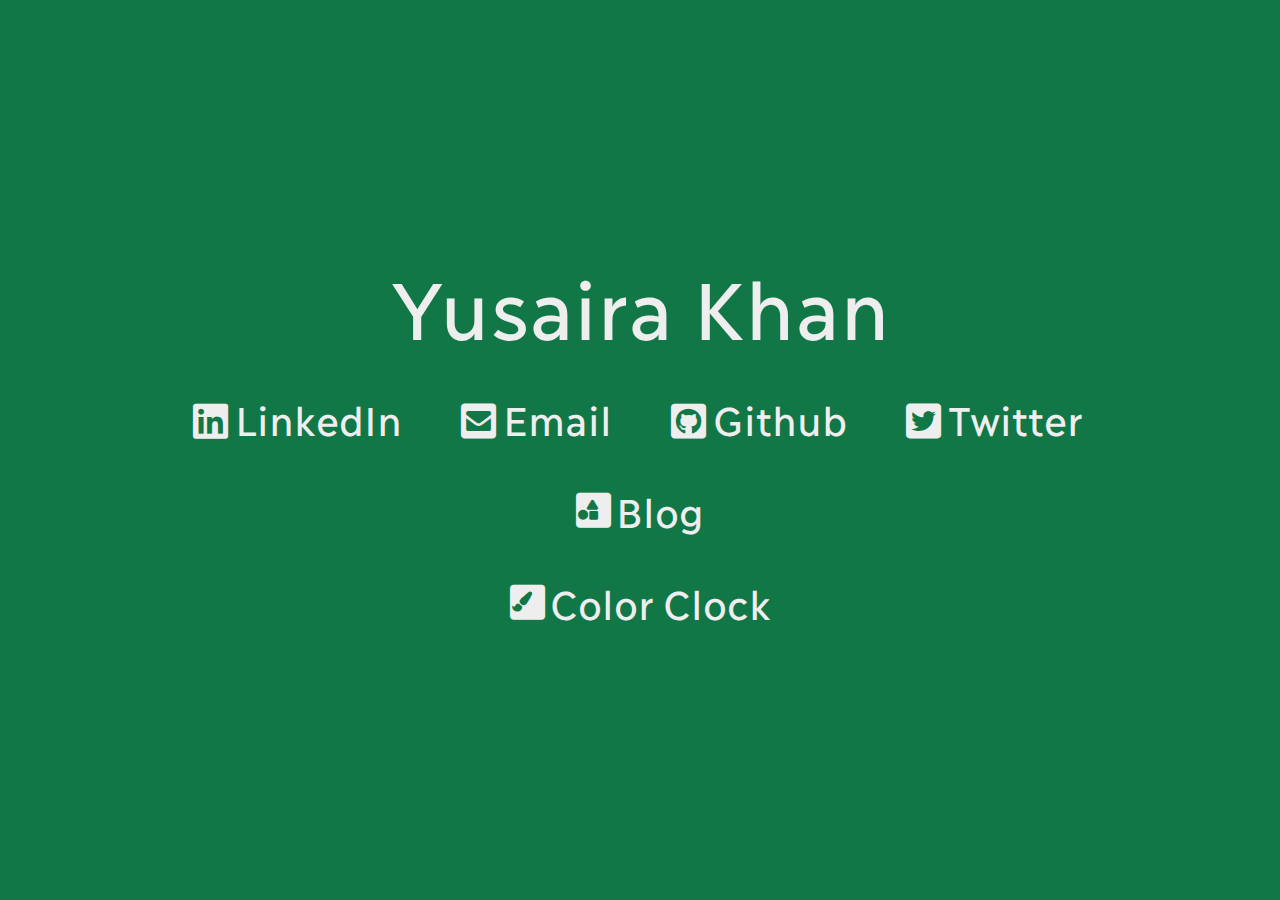
==== index.html @ d63ddd4a "change contrast of fonts" ====
<!DOCTYPE html>
<html>

<head profile="http://www.w3.org/2005/10/profile">
    <meta content="text/html;charset=utf-8" http-equiv="Content-Type">
    <meta content="utf-8" http-equiv="encoding">
    <link rel="icon" type="image/png" href="wow.png">
    <link href="/media/css/fontawesome/brands.min.css" rel="stylesheet">
    <link href="/media/css/fontawesome/fontawesome.min.css" rel="stylesheet">
    <link href="/media/css/fontawesome/solid.min.css" rel="stylesheet">
    <link href="/media/css/bulma/bulma.min.css" rel="stylesheet">
    <meta name="viewport" content="width=device-width, initial-scale=1.0">
    <title>Yusaira Khan</title>

    <style>
        @font-face {
            font-family: 'Ilisarniq';
            font-style: normal;
            font-weight: 400;
            font-display: swap;
            src: local('Ilisarniq'), url("/media/webfonts/Ilisarniq-Regular.woff2") format('woff2');
        }

        @font-face {
            font-family: 'Pat';
            font-style: normal;
            font-weight: 400;
            font-display: swap;
            src: local('Pat'), url("/media/webfonts/PatrickHand-Regular.woff2") format('woff2');
        }

        body {
            background-color: rgb(17, 119, 70);
            color: #eee;
            font-family: 'Ilisarniq', sans-serif;

        }

        .beside-stacked {
            vertical-align: middle;
        }

        .fa-stack {
            font-size: 0.5em;
        }

        a:hover {
            color: #eee;
        }

        a {
            color: #eee;
            text-decoration: none;
        }

        .stacked-icon {
            vertical-align: middle;
            justify-content: center;
        }

        .stacked-icon-inner {
            color: rgb(17, 119, 70);
        }

        @media screen and (min-width:769px),
        print {
            .is-size-1-tablet {
                font-size: 5rem !important
            }

            .is-size-2-tablet {
                font-size: 2.5rem !important
            }

        }

        @media screen and (max-width:768px) {

            .is-size-3-mobile {
                font-size: 3rem !important
            }

            .is-size-4-mobile {
                font-size: 1.5rem !important
            }
        }
    </style>
</head>

<body id=body class="hero is-fullheight is-size-4-mobile is-size-2-tablet">
    <div class="hero-body has-text-left-mobile has-text-centered-tablet">
        <div class="container">
            <div id=name class="columns">
                <div class="column is-size-3-mobile is-size-1-tablet">
                    Yusaira Khan
                </div>
            </div>
            <div id=list class="columns is-tablet is-centered is-8-tablet is-variable">
                <div class="links column is-narrow-tablet">
                    <a href="https://www.linkedin.com/in/yusairakhan">
                        <span class="icon">
                            <i class='fab fa-linkedin'></i>
                        </span>
                        <span class="link-text">
                            LinkedIn
                        </span>
                    </a>
                </div>
                <div class="links column is-narrow-tablet">
                    <script type="text/javascript" language="javascript">
                        <!--
                        // Email obfuscator script 2.1 by Tim Williams, University of Arizona
                        // Random encryption key feature by Andrew Moulden, Site Engineering Ltd
                        // This code is freeware provided these four comment lines remain intact
                        // A wizard to generate this code is at http://www.jottings.com/obfuscator/
                        {
                            coded = "RXxY3oYBtdYg@mBY34.V0B"
                            key = "mJ9Rd478xHGMNSYjzunU0wBCkbqW5QeALcD1iZrXgFOyhltTsp6KE2aVfv3IoP"
                            shift = coded.length
                            link = ""
                            for (i = 0; i < coded.length; i++) {
                                if (key.indexOf(coded.charAt(i)) == -1) {
                                    ltr = coded.charAt(i)
                                    link += (ltr)
                                } else {
                                    ltr = (key.indexOf(coded.charAt(i)) - shift + key.length) % key.length
                                    link += (key.charAt(ltr))
                                }
                            }
                            document.write("<a href='mailto:" + link + "'><span class='icon'><i class='fa fa-envelope-square'></i></span>  <span class='link-text'>Email</span></a>")
                        }
                        //
                        -->
                    </script><noscript>Sorry, you need Javascript on to email me.</noscript>
                </div>

                <div class="links column is-narrow-tablet">
                    <a href="https://github.com/yusaira-khan">
                        <span class="icon">

                            <i class='fab fa-github-square'></i>
                        </span>
                        <span class="link-text">
                            Github
                        </span>
                    </a>
                </div>
                <div class="links column is-narrow-tablet">
                    <a href="https://twitter.com/yusairakhan">
                        <span class="icon">

                            <i class='fab fa-twitter-square'></i>
                        </span>
                        <span class="link-text">
                            Twitter
                        </span>
                    </a>
                </div>
            </div>
            <div class="columns is-centered">
                <div class="links column is-narrow-tablet">
                    <a href="/blog" id=blogSquare>
                        <span class="icon stacked-icon">

                            <i class="fa-stack ">
                                <span class='fa fa-square fa-stack-2x'></span>
                                <span class='fas fa-shapes fa-stack-1x stacked-icon-inner'></span>
                            </i>
                        </span>
                        <span class="link-text beside-stacked">
                            Blog
                        </span>

                    </a>
                </div>
            </div>
            <div class="columns is-centered">
                <div id=colorSection class="links column is-narrow-tablet">
                    <div id='colorButton'>
                        <span class="icon stacked-icon">
                            <i class="fa-stack ">
                                <span class='fa fa-square fa-stack-2x'></span>
                                <span class='fa fa-paint-brush fa-stack-1x stacked-icon-inner'></span>
                            </i>
                        </span>

                        <span class="link-text beside-stacked">Color Clock
                    </div>
                </div>
                <div id="clockDiv" style="display:none;" class="links column is-narrow-tablet">
                    <a>
                        <span class="icon">
                            <i id="closeButton" class="fa fa-window-close">
                            </i>
                        </span>
                        <span id=clock class=link-text>
                        </span>

                </div>

            </div>
        </div>
    </div>
    </div>

    <script>
        var body = document.getElementById('body').style;
        var color = document.getElementById('colorSection').style;
        var clock = document.getElementById('clockDiv').style;
        var modeOptions = ['rgb', 'bgr', "gbr", "rbg", "brg", "grb"];
        var modeIndex = 0;
        var mode = modeOptions[modeIndex];

        function changeMode() {
            modeIndex++;
            modeIndex = modeIndex % modeOptions.length;
            mode = modeOptions[modeIndex];
            console.log(mode);
        }
        var timer;

        function changeColor(colorString) {
            body['background-color'] = colorString;
            var texts = document.getElementsByClassName('stacked-icon-inner');
            for (var i = 0; i < texts.length; i++) {
                texts[i].style.color = colorString;
            }
        }

        function addShadow() {
            body['text-shadow'] = "2px 2px 2px #ddd"
        }

        function removeShadow() {
            body['text-shadow'] = ""
        }

        function convertToRGB(h, m, s, mode) {
            var colorDict = {};
            colorDict[mode[0]] = h;
            colorDict[mode[1]] = m;
            colorDict[mode[2]] = s;

            return 'rgb(' + colorDict['r'] + ',' +
                colorDict['b'] + ',' +
                colorDict['g'] + ')';
        }

        function getColorFromTime(d, mode) {
            var hourCoeff = 256.0 / 24;
            var minuteCoeff = 256.0 / 60;
            var secondCoeff = minuteCoeff;
            var hourColor = (d.getHours() * hourCoeff);
            hourColor = hourColor.toFixed();
            var minuteColor = d.getMinutes() * minuteCoeff;
            minuteColor = minuteColor.toFixed();
            var secondColor = d.getSeconds() * secondCoeff;
            secondColor = secondColor.toFixed();
            return convertToRGB(hourColor, minuteColor, secondColor, mode);
        }

        function getTime(d, mode) {
            var displayText = mode + '(' + d.getHours() + ':' + d.getMinutes() + ':' + d.getSeconds() + ')';
            return displayText;
        }

        function displayClock() {
            var d = new Date();
            var color = getColorFromTime(d, mode);
            changeColor(color);
            addShadow();
            var displayText = getTime(d, mode);
            document.getElementById('clock').textContent = 'Current color is:' + displayText;
        }

        function removeClock() {
            clearInterval(timer);
            changeColor('rgb(17,119,70)');
            removeShadow();
            clock.display = 'none';
            color.display = 'inline-block';
        }

        function startClock() {
            timer = setInterval(displayClock);
            clock.display = 'inline-block';
            color.display = 'none';
        }
        document.getElementById('colorSection').onclick = startClock;
        document.getElementById('closeButton').onclick = removeClock;
        document.getElementById('clock').onclick = changeMode;
    </script>
</body>

</html>
---- media/css/fontawesome/brands.min.css ----
/*!
 * Font Awesome Pro 5.15.1 by @fontawesome - https://fontawesome.com
 * License - https://fontawesome.com/license (Commercial License)
 */
@font-face{font-family:"Font Awesome 5 Brands";font-style:normal;font-weight:400;font-display:block;src:url(../../webfonts/fa-brands-400.eot);src:url(../../webfonts/fa-brands-400.eot?#iefix) format("embedded-opentype"),url(../../webfonts/fa-brands-400.woff2) format("woff2"),url(../../webfonts/fa-brands-400.woff) format("woff"),url(../../webfonts/fa-brands-400.ttf) format("truetype"),url(../../webfonts/fa-brands-400.svg#fontawesome) format("svg")}.fab{font-family:"Font Awesome 5 Brands";font-weight:400}
---- media/css/fontawesome/solid.min.css ----
/*!
 * Font Awesome Pro 5.15.1 by @fontawesome - https://fontawesome.com
 * License - https://fontawesome.com/license (Commercial License)
 */
@font-face{font-family:"Font Awesome 5 Pro";font-style:normal;font-weight:900;font-display:block;src:url(../../webfonts/fa-solid-900.eot);src:url(../../webfonts/fa-solid-900.eot?#iefix) format("embedded-opentype"),url(../../webfonts/fa-solid-900.woff2) format("woff2"),url(../../webfonts/fa-solid-900.woff) format("woff"),url(../../webfonts/fa-solid-900.ttf) format("truetype"),url(../../webfonts/fa-solid-900.svg#fontawesome) format("svg")}.fa,.fas{font-family:"Font Awesome 5 Pro";font-weight:900}
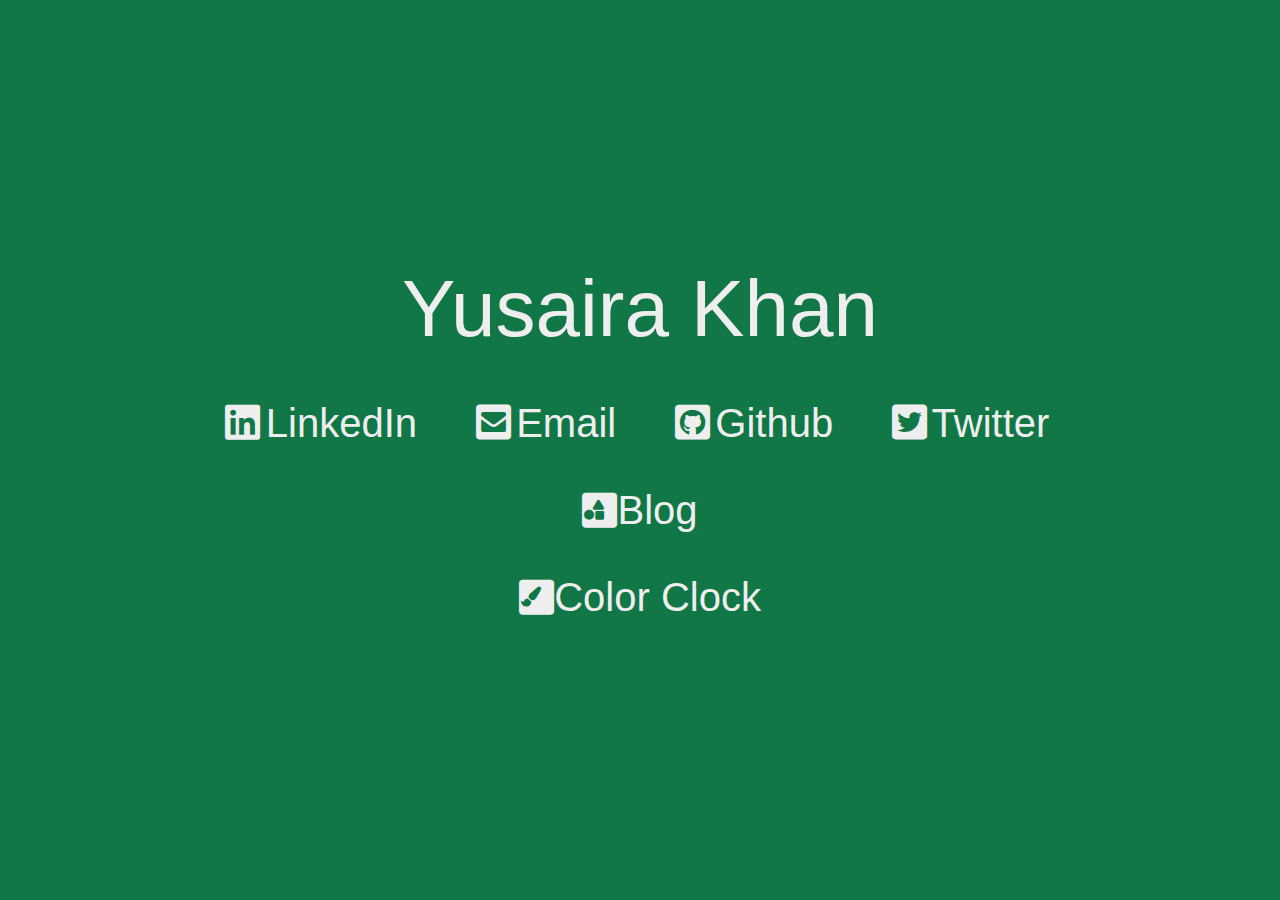
==== commit 35b5dd40: "change css to separate files" ====
--- a/index.html
+++ b/index.html
@@ -4,87 +4,16 @@
 <head profile="http://www.w3.org/2005/10/profile">
     <meta content="text/html;charset=utf-8" http-equiv="Content-Type">
     <meta content="utf-8" http-equiv="encoding">
+    <meta name="viewport" content="width=device-width, initial-scale=1.0">
     <link rel="icon" type="image/png" href="wow.png">
     <link href="/media/css/fontawesome/brands.min.css" rel="stylesheet">
     <link href="/media/css/fontawesome/fontawesome.min.css" rel="stylesheet">
     <link href="/media/css/fontawesome/solid.min.css" rel="stylesheet">
     <link href="/media/css/bulma/bulma.min.css" rel="stylesheet">
-    <meta name="viewport" content="width=device-width, initial-scale=1.0">
+    <link rel="stylesheet" href="/media/css/ilisarniq-font.css" type="text/css" >
+    <link href="/media/css/landing.css" rel="stylesheet">
     <title>Yusaira Khan</title>
 
-    <style>
-        @font-face {
-            font-family: 'Ilisarniq';
-            font-style: normal;
-            font-weight: 400;
-            font-display: swap;
-            src: local('Ilisarniq'), url("/media/webfonts/Ilisarniq-Regular.woff2") format('woff2');
-        }
-
-        @font-face {
-            font-family: 'Pat';
-            font-style: normal;
-            font-weight: 400;
-            font-display: swap;
-            src: local('Pat'), url("/media/webfonts/PatrickHand-Regular.woff2") format('woff2');
-        }
-
-        body {
-            background-color: rgb(17, 119, 70);
-            color: #eee;
-            font-family: 'Ilisarniq', sans-serif;
-
-        }
-
-        .beside-stacked {
-            vertical-align: middle;
-        }
-
-        .fa-stack {
-            font-size: 0.5em;
-        }
-
-        a:hover {
-            color: #eee;
-        }
-
-        a {
-            color: #eee;
-            text-decoration: none;
-        }
-
-        .stacked-icon {
-            vertical-align: middle;
-            justify-content: center;
-        }
-
-        .stacked-icon-inner {
-            color: rgb(17, 119, 70);
-        }
-
-        @media screen and (min-width:769px),
-        print {
-            .is-size-1-tablet {
-                font-size: 5rem !important
-            }
-
-            .is-size-2-tablet {
-                font-size: 2.5rem !important
-            }
-
-        }
-
-        @media screen and (max-width:768px) {
-
-            .is-size-3-mobile {
-                font-size: 3rem !important
-            }
-
-            .is-size-4-mobile {
-                font-size: 1.5rem !important
-            }
-        }
-    </style>
 </head>
 
 <body id=body class="hero is-fullheight is-size-4-mobile is-size-2-tablet">
@@ -203,93 +132,7 @@
     </div>
     </div>
 
-    <script>
-        var body = document.getElementById('body').style;
-        var color = document.getElementById('colorSection').style;
-        var clock = document.getElementById('clockDiv').style;
-        var modeOptions = ['rgb', 'bgr', "gbr", "rbg", "brg", "grb"];
-        var modeIndex = 0;
-        var mode = modeOptions[modeIndex];
-
-        function changeMode() {
-            modeIndex++;
-            modeIndex = modeIndex % modeOptions.length;
-            mode = modeOptions[modeIndex];
-            console.log(mode);
-        }
-        var timer;
-
-        function changeColor(colorString) {
-            body['background-color'] = colorString;
-            var texts = document.getElementsByClassName('stacked-icon-inner');
-            for (var i = 0; i < texts.length; i++) {
-                texts[i].style.color = colorString;
-            }
-        }
-
-        function addShadow() {
-            body['text-shadow'] = "2px 2px 2px #ddd"
-        }
-
-        function removeShadow() {
-            body['text-shadow'] = ""
-        }
-
-        function convertToRGB(h, m, s, mode) {
-            var colorDict = {};
-            colorDict[mode[0]] = h;
-            colorDict[mode[1]] = m;
-            colorDict[mode[2]] = s;
-
-            return 'rgb(' + colorDict['r'] + ',' +
-                colorDict['b'] + ',' +
-                colorDict['g'] + ')';
-        }
-
-        function getColorFromTime(d, mode) {
-            var hourCoeff = 256.0 / 24;
-            var minuteCoeff = 256.0 / 60;
-            var secondCoeff = minuteCoeff;
-            var hourColor = (d.getHours() * hourCoeff);
-            hourColor = hourColor.toFixed();
-            var minuteColor = d.getMinutes() * minuteCoeff;
-            minuteColor = minuteColor.toFixed();
-            var secondColor = d.getSeconds() * secondCoeff;
-            secondColor = secondColor.toFixed();
-            return convertToRGB(hourColor, minuteColor, secondColor, mode);
-        }
-
-        function getTime(d, mode) {
-            var displayText = mode + '(' + d.getHours() + ':' + d.getMinutes() + ':' + d.getSeconds() + ')';
-            return displayText;
-        }
-
-        function displayClock() {
-            var d = new Date();
-            var color = getColorFromTime(d, mode);
-            changeColor(color);
-            addShadow();
-            var displayText = getTime(d, mode);
-            document.getElementById('clock').textContent = 'Current color is:' + displayText;
-        }
-
-        function removeClock() {
-            clearInterval(timer);
-            changeColor('rgb(17,119,70)');
-            removeShadow();
-            clock.display = 'none';
-            color.display = 'inline-block';
-        }
-
-        function startClock() {
-            timer = setInterval(displayClock);
-            clock.display = 'inline-block';
-            color.display = 'none';
-        }
-        document.getElementById('colorSection').onclick = startClock;
-        document.getElementById('closeButton').onclick = removeClock;
-        document.getElementById('clock').onclick = changeMode;
-    </script>
+     <script src="/media/js/color-clock.js"></script>
 </body>
 
 </html>
--- a/media/css/landing.css
+++ b/media/css/landing.css
@@ -0,0 +1,55 @@
+        body {
+            background-color: rgb(17, 119, 70);
+            color: #eee;
+            font-family: 'Ilisarniq', sans-serif;
+
+        }
+
+        .beside-stacked {
+            vertical-align: middle;
+        }
+
+        .fa-stack {
+            font-size: 0.5em;
+        }
+
+        a:hover {
+            color: #eee;
+        }
+
+        a {
+            color: #eee;
+            text-decoration: none;
+        }
+
+        .stacked-icon {
+            vertical-align: middle;
+            justify-content: center;
+        }
+
+        .stacked-icon-inner {
+            color: rgb(17, 119, 70);
+        }
+
+        @media screen and (min-width:769px),
+        print {
+            .is-size-1-tablet {
+                font-size: 5rem !important
+            }
+
+            .is-size-2-tablet {
+                font-size: 2.5rem !important
+            }
+
+        }
+
+        @media screen and (max-width:768px) {
+
+            .is-size-3-mobile {
+                font-size: 3rem !important
+            }
+
+            .is-size-4-mobile {
+                font-size: 1.5rem !important
+            }
+        }
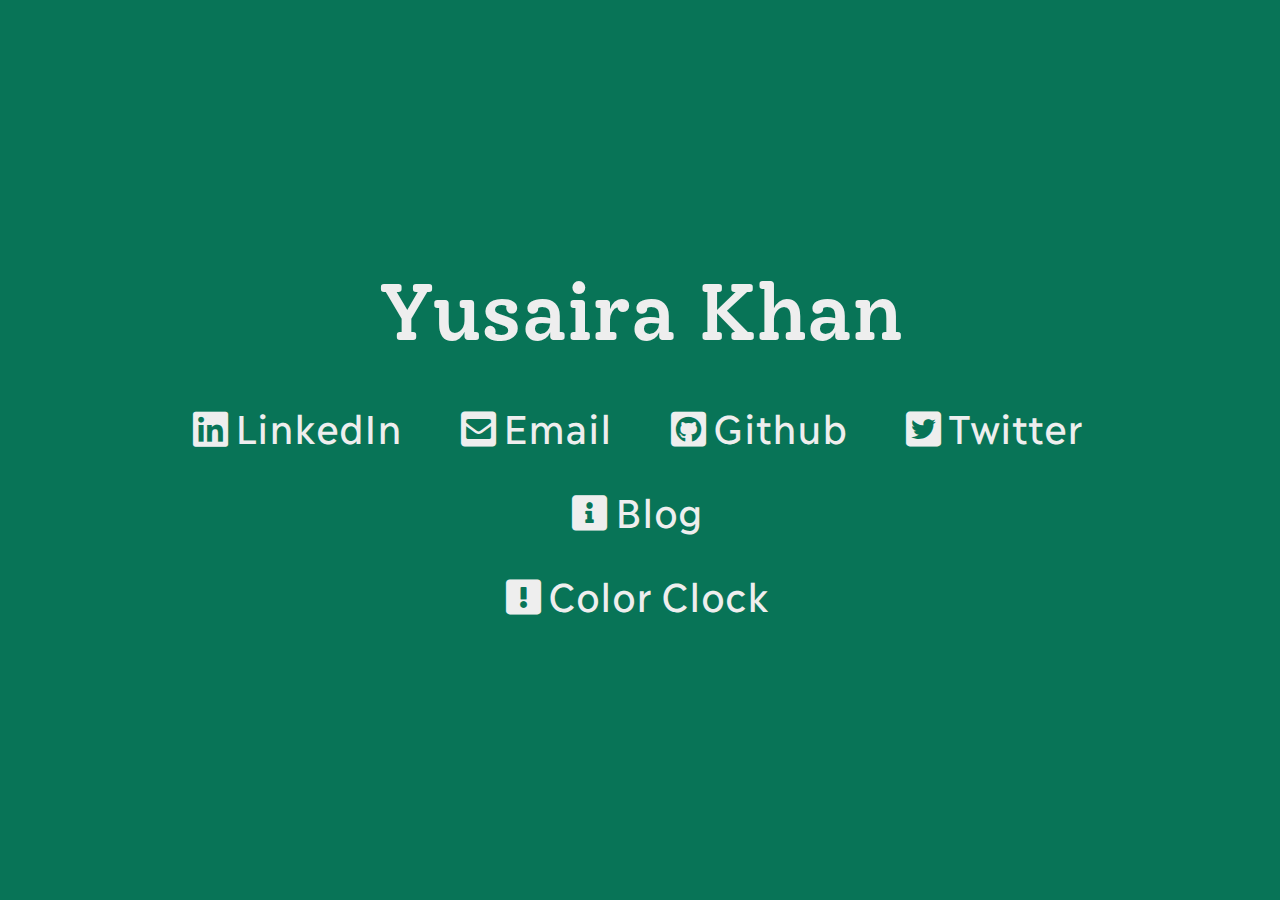
==== commit bbe82f55: "change name font and color clock text" ====
--- a/index.html
+++ b/index.html
@@ -6,11 +6,12 @@
     <meta content="utf-8" http-equiv="encoding">
     <meta name="viewport" content="width=device-width, initial-scale=1.0">
     <link rel="icon" type="image/png" href="wow.png">
+    <link href="/media/css/fontawesome/fontawesome.min.css" rel="stylesheet">
     <link href="/media/css/fontawesome/brands.min.css" rel="stylesheet">
-    <link href="/media/css/fontawesome/fontawesome.min.css" rel="stylesheet">
     <link href="/media/css/fontawesome/solid.min.css" rel="stylesheet">
     <link href="/media/css/bulma/bulma.min.css" rel="stylesheet">
     <link rel="stylesheet" href="/media/css/ilisarniq-font.css" type="text/css" >
+    <link rel="stylesheet" href="/media/css/solway-font.css" type="text/css" >
     <link href="/media/css/landing.css" rel="stylesheet">
     <title>Yusaira Khan</title>
 
@@ -43,8 +44,8 @@
                         // This code is freeware provided these four comment lines remain intact
                         // A wizard to generate this code is at http://www.jottings.com/obfuscator/
                         {
-                            coded = "RXxY3oYBtdYg@mBY34.V0B"
-                            key = "mJ9Rd478xHGMNSYjzunU0wBCkbqW5QeALcD1iZrXgFOyhltTsp6KE2aVfv3IoP"
+                            coded = "3XssA@c1zhGRh.Qh"
+                            key = "FEJeBYS1o39Vtz2Qxq0XO84wArDZfKdbkpCvijPanRmlTy75H6MIGuNhUgWsLc"
                             shift = coded.length
                             link = ""
                             for (i = 0; i < coded.length; i++) {
@@ -89,14 +90,10 @@
             <div class="columns is-centered">
                 <div class="links column is-narrow-tablet">
                     <a href="/blog" id=blogSquare>
-                        <span class="icon stacked-icon">
-
-                            <i class="fa-stack ">
-                                <span class='fa fa-square fa-stack-2x'></span>
-                                <span class='fas fa-shapes fa-stack-1x stacked-icon-inner'></span>
-                            </i>
+                        <span class="icon ">
+                            <i class="fas fa-info-square"></i>
                         </span>
-                        <span class="link-text beside-stacked">
+                        <span class="link-text">
                             Blog
                         </span>
 
@@ -106,14 +103,11 @@
             <div class="columns is-centered">
                 <div id=colorSection class="links column is-narrow-tablet">
                     <div id='colorButton'>
-                        <span class="icon stacked-icon">
-                            <i class="fa-stack ">
-                                <span class='fa fa-square fa-stack-2x'></span>
-                                <span class='fa fa-paint-brush fa-stack-1x stacked-icon-inner'></span>
-                            </i>
+                        <span class="icon">
+                            <i class="fas fa-exclamation-square"></i>
                         </span>
 
-                        <span class="link-text beside-stacked">Color Clock
+                        <span class="link-text">Color Clock
                     </div>
                 </div>
                 <div id="clockDiv" style="display:none;" class="links column is-narrow-tablet">
--- a/media/css/ilisarniq-font.css
+++ b/media/css/ilisarniq-font.css
@@ -0,0 +1,19 @@
+@font-face {
+font-family: 'Ilisarniq';
+ font-style: normal;
+font-weight: 400;
+font-display: swap;
+src: local('Ilisarniq'), url("/media/webfonts/Ilisarniq-Regular.woff2") format('woff2');
+}
+@font-face {
+font-family: 'Ilisarniq';
+font-style: italic;
+font-display: swap;
+src: local('Ilisarniq'),  url("/media/webfonts//Ilisarniq-Italic.woff2") format('woff2');
+}
+@font-face {
+font-family: 'Ilisarniq';
+font-weight: 700;
+font-display: swap;
+src: local('Ilisarniq'),  url("/media/webfonts//Ilisarniq-Bold.woff2") format('woff2');
+}--- a/media/css/solway-font.css
+++ b/media/css/solway-font.css
@@ -0,0 +1,27 @@
+@font-face {
+    font-family: 'Domine';
+    font-weight: 400;
+    font-display: swap;
+    src: local('Solway'), url("/media/webfonts/solway-400.woff2") format('woff2');
+}
+
+@font-face {
+    font-family: 'Solway';
+    font-weight: 500;
+    font-display: swap;
+    src: local('Solway'),  url("/media/webfonts/solway-500.woff2") format('woff2');
+}
+
+@font-face {
+    font-family: 'Solway';
+    font-weight: 700;
+    font-display: swap;
+    src: local('Solway'),  url("/media/webfonts/solway-700.woff2") format('woff2');
+}
+
+@font-face {
+    font-family: 'Solway';
+    font-weight: 800;
+    font-display: swap;
+    src: local('Solway'),  url("/media/webfonts/solway-800.woff2") format('woff2');
+}
--- a/media/css/landing.css
+++ b/media/css/landing.css
@@ -1,55 +1,70 @@
-        body {
-            background-color: rgb(17, 119, 70);
-            color: #eee;
-            font-family: 'Ilisarniq', sans-serif;
+body {
+    background-color: #087457;
+    color: #eee;
+    font-family: 'Ilisarniq', sans-serif;
 
-        }
+}
+#name {
+    font-family: 'Solway', sans-serif;
+}
 
-        .beside-stacked {
-            vertical-align: middle;
-        }
+#mode{
+    width:3em;
+    border: 2px solid #eee;
+    border-radius: 10px;
+    display: inline-block;
+    margin-left: 1em;
+    text-align: center;
+}
+#mode-text{
+    display: inline-block;
+}
+.beside-stacked {
+    vertical-align: middle;
+}
 
-        .fa-stack {
-            font-size: 0.5em;
-        }
+.fa-stack {
+    font-size: 0.5em;
+}
 
-        a:hover {
-            color: #eee;
-        }
 
-        a {
-            color: #eee;
-            text-decoration: none;
-        }
+a:hover {
+    color: #eee;
+}
 
-        .stacked-icon {
-            vertical-align: middle;
-            justify-content: center;
-        }
+a {
+    color: #eee;
+    text-decoration: none;
+}
 
-        .stacked-icon-inner {
-            color: rgb(17, 119, 70);
-        }
+.stacked-icon {
+    vertical-align: middle;
+    justify-content: center;
+}
 
-        @media screen and (min-width:769px),
-        print {
-            .is-size-1-tablet {
-                font-size: 5rem !important
-            }
+.stacked-icon-inner {
+    color: #087457;
+}
 
-            .is-size-2-tablet {
-                font-size: 2.5rem !important
-            }
+@media screen and (min-width:769px),
+print {
+    .is-size-1-tablet {
+        font-size: 5rem !important
+    }
 
-        }
+    .is-size-2-tablet {
+        font-size: 2.5rem !important
+    }
 
-        @media screen and (max-width:768px) {
+}
 
-            .is-size-3-mobile {
-                font-size: 3rem !important
-            }
+@media screen and (max-width:768px) {
 
-            .is-size-4-mobile {
-                font-size: 1.5rem !important
-            }
-        }
+    .is-size-3-mobile {
+        font-size: 3rem !important
+    }
+
+    .is-size-4-mobile {
+        font-size: 1.5rem !important
+    }
+}
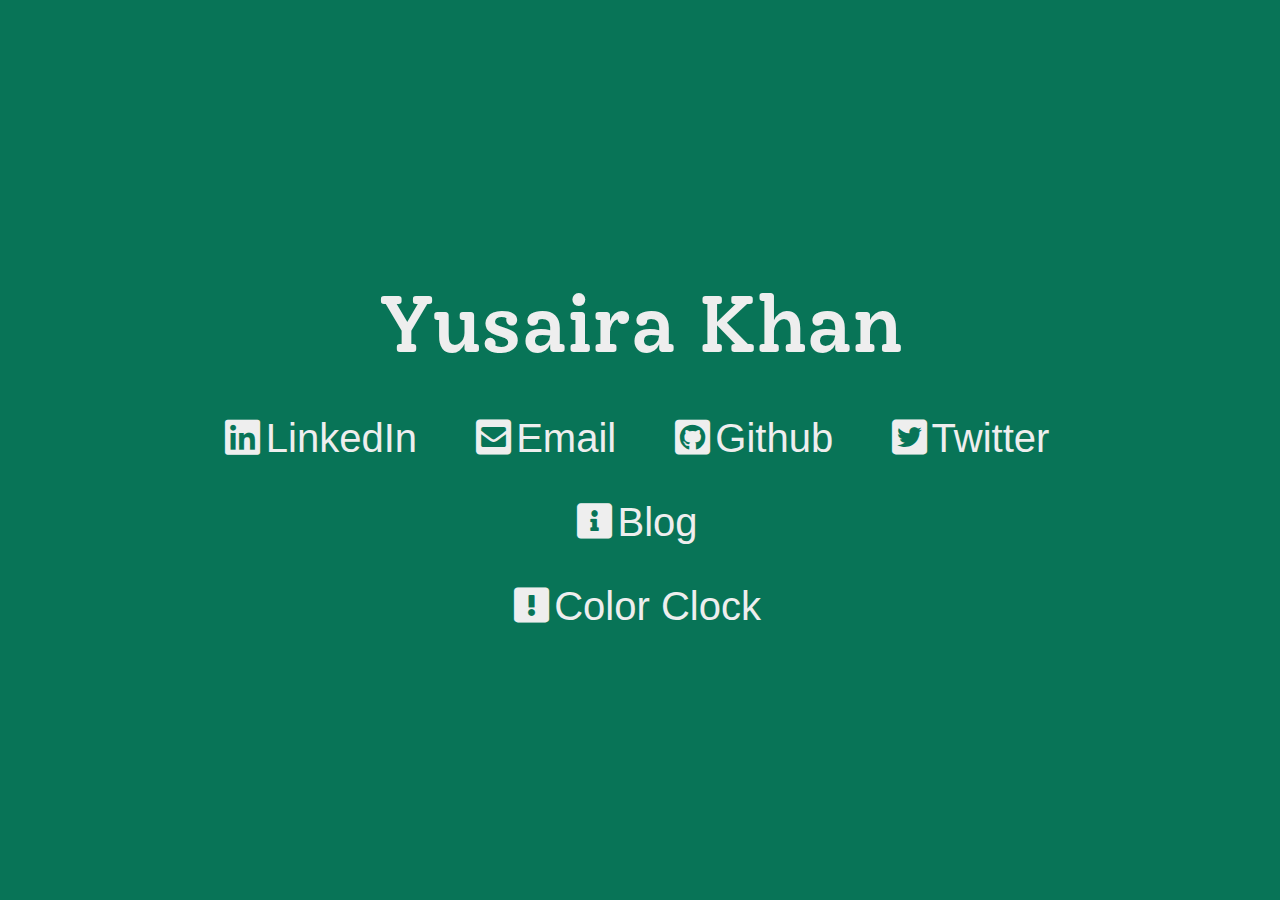
==== commit aa6fe803: "refactorls color clock button" ====
--- a/index.html
+++ b/index.html
@@ -17,7 +17,7 @@
 
 </head>
 
-<body id=body class="hero is-fullheight is-size-4-mobile is-size-2-tablet">
+<body id=body class="regular-background hero is-fullheight is-size-4-mobile is-size-2-tablet">
     <div class="hero-body has-text-left-mobile has-text-centered-tablet">
         <div class="container">
             <div id=name class="columns">
@@ -111,12 +111,17 @@
                     </div>
                 </div>
                 <div id="clockDiv" style="display:none;" class="links column is-narrow-tablet">
-                    <a>
                         <span class="icon">
                             <i id="closeButton" class="fa fa-window-close">
                             </i>
                         </span>
                         <span id=clock class=link-text>
+                            Current background
+                            <div id="mode-outer">
+                                <div id="mode" class="button is-rounded regular-font" ></div>
+                                <div id="mode-text"> color from time</div>
+                            </div>
+                            <div id="time" class="shadowed-border"/>
                         </span>
 
                 </div>
--- a/media/css/landing.css
+++ b/media/css/landing.css
@@ -1,20 +1,40 @@
 body {
-    background-color: #087457;
     color: #eee;
-    font-family: 'Ilisarniq', sans-serif;
 
 }
+.regular-background {
+    background-color: #087457;
+}
+.regular-font {
+    font-family: 'Ilisarniq', sans-serif;
+}
+
+.shadowed-text {
+    text-shadow: -1px -1px 0 #444, 1px -1px 0 #444, -1px 1px 0 #444, 1px 1px 0 #444;
+}
+
+.shadowed-border {
+    border: 2px solid #eee;
+    border-radius: 10px;
+    box-shadow: 0 0  1px 1px #444, inset 0 1px 1px #444;
+    text-align:center;
+    margin-top: 0.2em;
+}
+#time {
+    max-width: 12em;
+    min-width: 12em;
+}
+
 #name {
     font-family: 'Solway', sans-serif;
 }
 
 #mode{
-    width:3em;
-    border: 2px solid #eee;
-    border-radius: 10px;
-    display: inline-block;
-    margin-left: 1em;
-    text-align: center;
+    font-size:1em;
+    height: 1.8em;
+    vertical-align: unset;
+    padding-left: 0.5em ;
+    padding-right: 0.5em ;
 }
 #mode-text{
     display: inline-block;
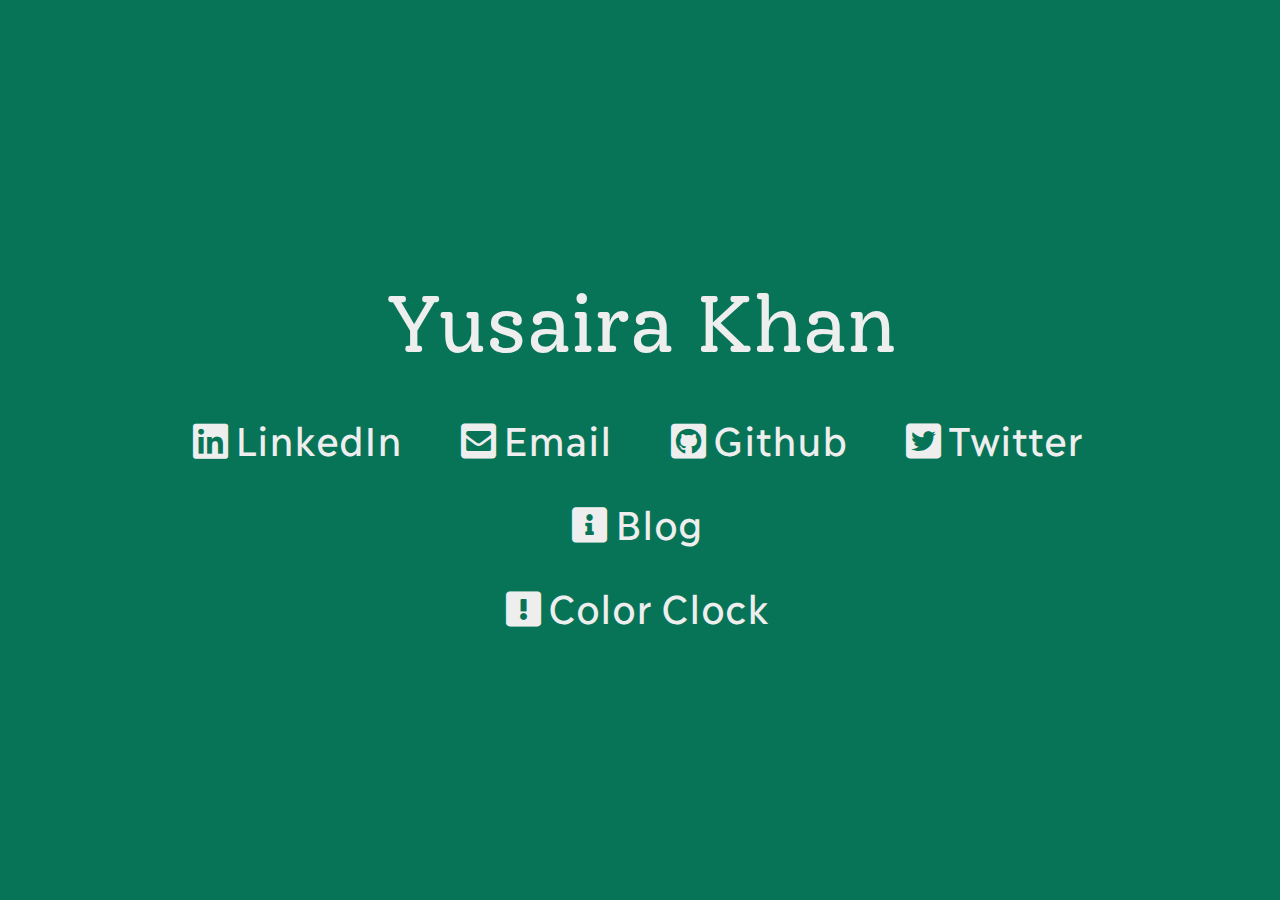
==== commit 762ca04c: "put clock in box with monospace" ====
--- a/index.html
+++ b/index.html
@@ -12,16 +12,17 @@
     <link href="/media/css/bulma/bulma.min.css" rel="stylesheet">
     <link rel="stylesheet" href="/media/css/ilisarniq-font.css" type="text/css" >
     <link rel="stylesheet" href="/media/css/solway-font.css" type="text/css" >
+    <link rel="stylesheet" href="/media/css/space-mono-font.css" type="text/css" >
     <link href="/media/css/landing.css" rel="stylesheet">
     <title>Yusaira Khan</title>
 
 </head>
 
-<body id=body class="regular-background hero is-fullheight is-size-4-mobile is-size-2-tablet">
+<body id=body class="regular-background regular-font hero is-fullheight is-size-4-mobile is-size-2-tablet">
     <div class="hero-body has-text-left-mobile has-text-centered-tablet">
         <div class="container">
-            <div id=name class="columns">
-                <div class="column is-size-3-mobile is-size-1-tablet">
+            <div class="columns">
+                <div class="name-font column is-size-3-mobile is-size-1-tablet">
                     Yusaira Khan
                 </div>
             </div>
@@ -110,18 +111,23 @@
                         <span class="link-text">Color Clock
                     </div>
                 </div>
-                <div id="clockDiv" style="display:none;" class="links column is-narrow-tablet">
-                        <span class="icon">
-                            <i id="closeButton" class="fa fa-window-close">
+                <div id="clockDiv" style="display:none;" class="with-corner shadowed-border  name-font links column is-narrow-tablet">
+                    <div class="top-corner">
+                        <span class="icon closeButton">
+                            <i id="closeButton" class="fa fa-times-square">
                             </i>
                         </span>
-                        <span id=clock class=link-text>
-                            Current background
+                        <span id="clock-title"> Color Clock </span>
+                        </div>
+                        <span id=clock class="link-text ">
+                            <div id="prefix-text">
+                                Current background is
+                            </div>
                             <div id="mode-outer">
-                                <div id="mode" class="button is-rounded regular-font" ></div>
-                                <div id="mode-text"> color from time</div>
+                                <div id="mode" class="button is-rounded mono-font" ></div>
+                                <div id="mid-text"> color from time</div>
                             </div>
-                            <div id="time" class="shadowed-border"/>
+                            <div id="time" class="shadowed-border mono-font"/>
                         </span>
 
                 </div>
--- a/media/css/solway-font.css
+++ b/media/css/solway-font.css
@@ -1,5 +1,5 @@
 @font-face {
-    font-family: 'Domine';
+    font-family: 'Solway';
     font-weight: 400;
     font-display: swap;
     src: local('Solway'), url("/media/webfonts/solway-400.woff2") format('woff2');
--- a/media/css/space-mono-font.css
+++ b/media/css/space-mono-font.css
@@ -0,0 +1,13 @@
+@font-face {
+    font-family: 'Space Mono';
+    font-weight: 400;
+    font-display: swap;
+    src: local('Space Mono'), url("/media/webfonts/space-mono-400.woff2") format('woff2');
+}
+
+@font-face {
+    font-family: 'Space Mono';
+    font-weight: 700;
+    font-display: swap;
+    src: local('Space Mono'), url("/media/webfonts/space-mono-700.woff2") format('woff2');
+}
--- a/media/css/landing.css
+++ b/media/css/landing.css
@@ -13,20 +13,29 @@
     text-shadow: -1px -1px 0 #444, 1px -1px 0 #444, -1px 1px 0 #444, 1px 1px 0 #444;
 }
 
+
 .shadowed-border {
     border: 2px solid #eee;
     border-radius: 10px;
     box-shadow: 0 0  1px 1px #444, inset 0 1px 1px #444;
-    text-align:center;
-    margin-top: 0.2em;
 }
 #time {
-    max-width: 12em;
-    min-width: 12em;
+    margin-top: 0.2em;
+    text-align:center;
+    max-width: 8em;
+    min-width: 8em;
+}
+#clock-title{
+    vertical-align:text-top;
+    font-size:0.75em;
 }
 
-#name {
-    font-family: 'Solway', sans-serif;
+.mono-font{
+    font-family: 'Space Mono', monospace;
+}
+
+.name-font {
+    font-family: 'Solway', normal;
 }
 
 #mode{
@@ -35,9 +44,38 @@
     vertical-align: unset;
     padding-left: 0.5em ;
     padding-right: 0.5em ;
+    color:#eee;
+    font-weight:700;
+    box-shadow: 0 0 1px 1px #444;
 }
-#mode-text{
+
+#mode:hover{
+    color:#eee;
+    text-shadow: -1px -1px 0 #111, 1px -1px 0 #111, -1px 1px 0 #111, 1px 1px 0 #111;
+    box-shadow: 0 0 1px 1px #111;
+}
+.closeButton:hover{
+    text-shadow: -1px -1px 0 #111, 1px -1px 0 #111, -1px 1px 0 #111, 1px 1px 0 #111;
+}
+
+#mid-text{
     display: inline-block;
+}
+
+.with-corner{
+    position:relative;
+    padding-top:1.5em;
+    justify-content: left;
+    padding-left:0.5em;
+}
+
+#prefix-text{
+    text-align:left;
+}
+
+.top-corner{
+    position: absolute;
+    top: 0px;
 }
 .beside-stacked {
     vertical-align: middle;
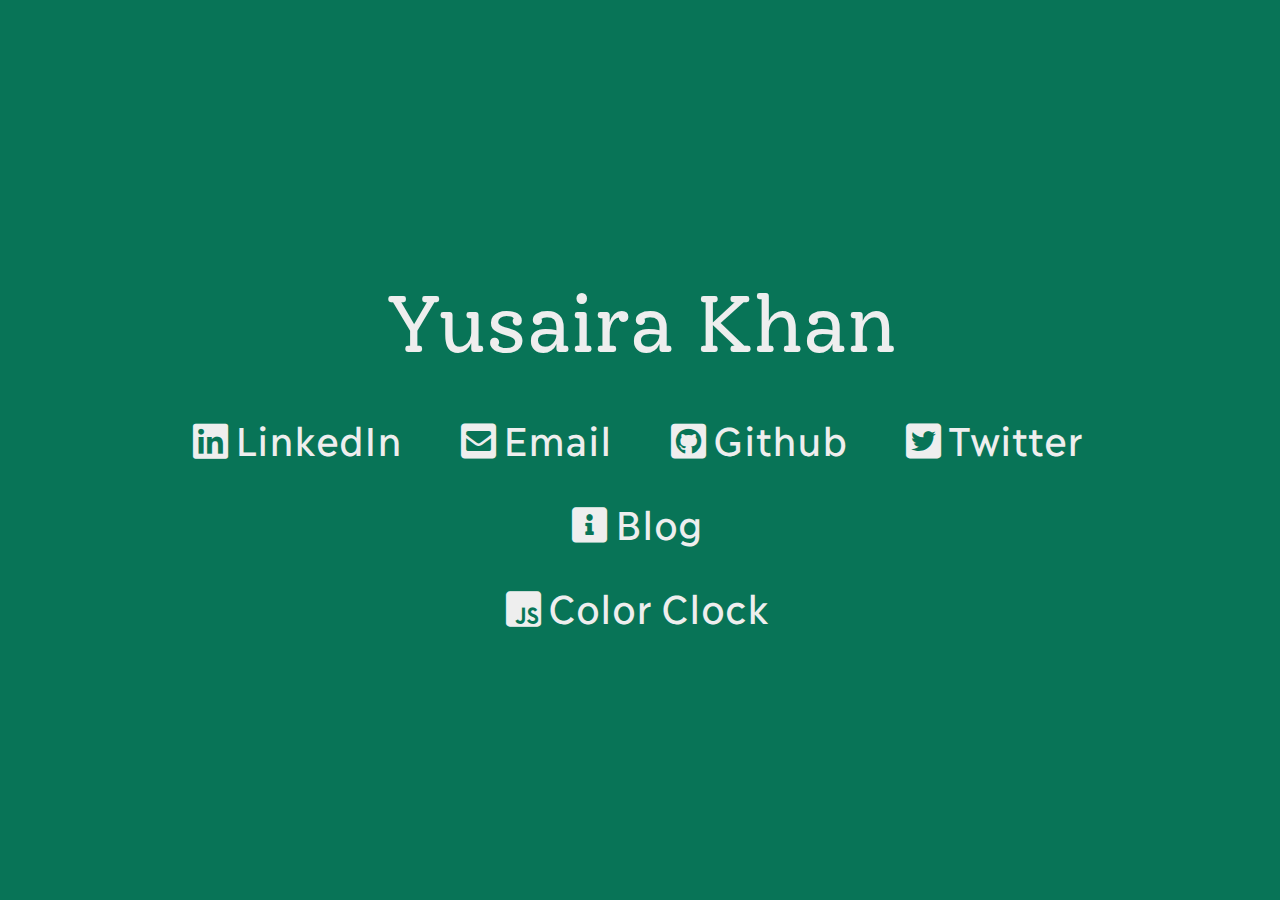
==== commit 83212fba: "change color clock icon" ====
--- a/index.html
+++ b/index.html
@@ -5,7 +5,7 @@
     <meta content="text/html;charset=utf-8" http-equiv="Content-Type">
     <meta content="utf-8" http-equiv="encoding">
     <meta name="viewport" content="width=device-width, initial-scale=1.0">
-    <link rel="icon" type="image/png" href="wow.png">
+    <link rel="icon" type="image/png" href="/media/wow.png">
     <link href="/media/css/fontawesome/fontawesome.min.css" rel="stylesheet">
     <link href="/media/css/fontawesome/brands.min.css" rel="stylesheet">
     <link href="/media/css/fontawesome/solid.min.css" rel="stylesheet">
@@ -105,13 +105,13 @@
                 <div id=colorSection class="links column is-narrow-tablet">
                     <div id='colorButton'>
                         <span class="icon">
-                            <i class="fas fa-exclamation-square"></i>
+                            <i class="fab fa-js-square"></i>
                         </span>
 
                         <span class="link-text">Color Clock
                     </div>
                 </div>
-                <div id="clockDiv" style="display:none;" class="with-corner shadowed-border  name-font links column is-narrow-tablet">
+                <div id="clockDiv" style="display:none;" class="with-corner shadowed-border name-font links column is-narrow-tablet">
                     <div class="top-corner">
                         <span class="icon closeButton">
                             <i id="closeButton" class="fa fa-times-square">
@@ -124,7 +124,11 @@
                                 Current background is
                             </div>
                             <div id="mode-outer">
-                                <div id="mode" class="button is-rounded mono-font" ></div>
+                                <div id="mode" class="button is-rounded mono-font" >
+                                    <span id="r">r</span>
+                                    <span id="g">g</span>
+                                    <span id="b">b</span>
+                                </div>
                                 <div id="mid-text"> color from time</div>
                             </div>
                             <div id="time" class="shadowed-border mono-font"/>
--- a/media/css/landing.css
+++ b/media/css/landing.css
@@ -2,6 +2,19 @@
     color: #eee;
 
 }
+
+#r{
+    color:#f13333;
+}
+
+#g{
+    color:#33f133;
+}
+
+#b{
+    color:#3333f1;
+}
+
 .regular-background {
     background-color: #087457;
 }
@@ -45,14 +58,19 @@
     padding-left: 0.5em ;
     padding-right: 0.5em ;
     color:#eee;
+    background-color:#eee;
     font-weight:700;
+    text-shadow: -1px -1px 0 #333, 1px -1px 0 #333, -1px 1px 0 #333, 1px 1px 0 #333;
     box-shadow: 0 0 1px 1px #444;
 }
 
 #mode:hover{
     color:#eee;
-    text-shadow: -1px -1px 0 #111, 1px -1px 0 #111, -1px 1px 0 #111, 1px 1px 0 #111;
+    text-shadow: -1px -1px 0 #666, 1px -1px 0 #666, -1px 1px 0 #666, 1px 1px 0 #666;
     box-shadow: 0 0 1px 1px #111;
+}
+#mode:active{
+    text-shadow: -1px -1px 0 #999, 1px -1px 0 #999, -1px 1px 0 #999, 1px 1px 0 #999;
 }
 .closeButton:hover{
     text-shadow: -1px -1px 0 #111, 1px -1px 0 #111, -1px 1px 0 #111, 1px 1px 0 #111;
